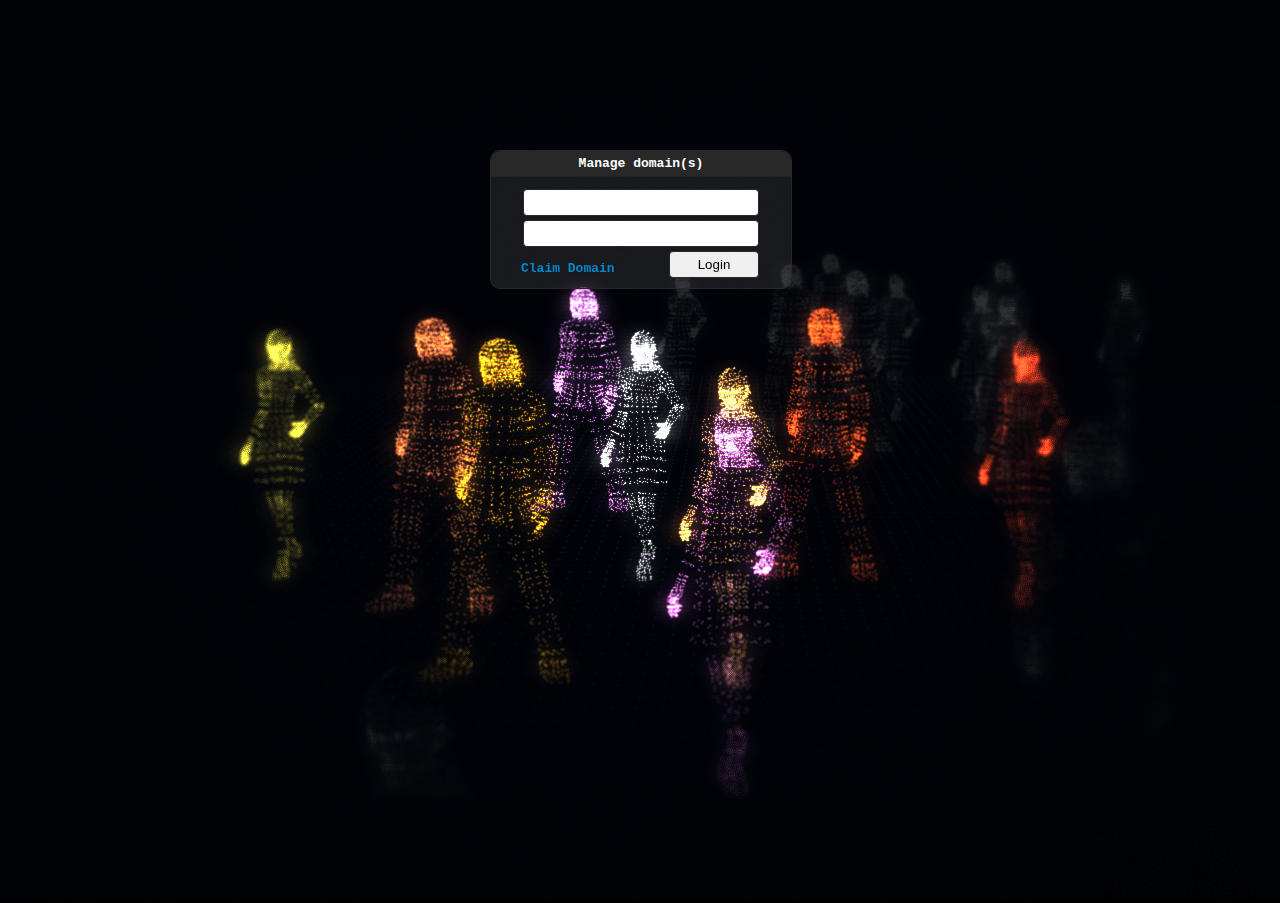
==== web_content/index.html @ 6d3ce943 "Added configuration files under ./secrets" ====
<!DOCTYPE html>
<html lang="en">
	<head>
		<title>Obtain Life</title>
		<meta charset="utf-8">
		<meta name="viewport" content="width=device-width, user-scalable=yes, minimum-scale=0.2, maximum-scale=1.0">
		<style>
			body {
				color: #fff;
				font-family:Monospace;
				font-size:13px;
				text-align:center;
				font-weight: bold;

				background-color: #000;
				margin: 0px;
				overflow: hidden;
			}

			#Login {
				position: absolute;
				top: 150px;
				left: 50%;
				width: 300px;
				margin-left: -150px;
				color: #fff;
				border: 1px solid #272727;
				border-radius: 10px;

				background-color: rgba(120, 120, 120, 0.2);
				overflow: hidden;

				display: flex;
				flex-direction: column;
			}
				.header {
					background-color: #282828;
					border-bottom: 1px solid #222222;
					padding: 5px;
					border-top-left-radius: 10px;
					border-top-right-radius: 10px;
				}

				.forms {
					margin-top: 10px;
					display: flex;
					flex-direction: column;
					padding-left: 10%;
					padding-right: 10%;
				}

					.inputField {
						border: 1px solid #272727;
						border-radius: 4px;
						padding: 5px;
						margin: 2px;
					}

				.buttons {
					width: 100%;
					display: flex;
					flex-direction: row;
				}
					.button {
						width: 90px;
						margin-left: auto;
						margin-bottom: 10px;
					}

					a {
						color: #0089CF;
						line-height: 3em;
						text-decoration: none;
					}
					a:hover {
						text-decoration: underline;
					}
		</style>
		<script type="text/javascript">
			let socket = null; // Create a global socket element, initate it with `new slimWebSocket();` later
			
			// Loading JavaScript from a cross-site resource is blocked.
			// But there's nothing stopping us from downloading the script
			// as a text-blob and placing it within the <script> </ script> tags,
			// which causes the browser to parse it, but not as a forrain object.
			//
			// #LoadingScriptsFromGithub

			let xhr = new XMLHttpRequest();
			xhr.open("GET", 'https://raw.githubusercontent.com/Torxed/slimWebSocket/master/slimWebSocket.js', true);
			xhr.onreadystatechange = function() {
				if (this.readyState === XMLHttpRequest.DONE && this.status === 200) {
					let script = document.createElement('script');
					script.type = 'text/javascript';
					script.innerHTML = this.responseText;
					document.head.appendChild(script);

					socket = new slimWebSocket();
				}
			}
			xhr.send();
		</script>
		<script type="text/javascript" src="/olife.js"></script>
		<script type="text/javascript">
			let secret = "c8ee4162d1df58aadd4f9e70df2744ed13ba1d37e8bf5946b87aedb71d5c07da";

			window.onload = function() {
				let life = new olife('obtain.life', 'HS256', secret);
				
				document.querySelector('#login').addEventListener('click', function() {
					let username = document.querySelector('#username').value;
					let password = document.querySelector('#password').value;

					life.login(username, password, (payload) => {
						socket.send(payload)
					});
				})
			}
		</script>
	</head>
	<body>

		<div id="container"></div>
		<div id="Login">
			<div class="header">Manage domain(s)</div>
			<div class="forms">
				<input class="inputField" type="text" id="username">
				<input class="inputField" type="password" id="password">
				<div class="buttons">
					<a href="/claim.html">Claim Domain</a>
					<button class="inputField button" id="login">Login</button>
				</div>
			</div>
		</div>

		<script src="three.min.js"></script>

		<script src="js/loaders/BinaryLoader.js"></script>

		<script src="js/shaders/ConvolutionShader.js"></script>
		<script src="js/shaders/CopyShader.js"></script>
		<script src="js/shaders/FilmShader.js"></script>
		<script src="js/shaders/FocusShader.js"></script>

		<script src="js/postprocessing/EffectComposer.js"></script>
		<script src="js/postprocessing/MaskPass.js"></script>
		<script src="js/postprocessing/RenderPass.js"></script>
		<script src="js/postprocessing/BloomPass.js"></script>
		<script src="js/postprocessing/ShaderPass.js"></script>
		<script src="js/postprocessing/FilmPass.js"></script>

		<script src="js/Detector.js"></script>

		<script>

			if ( ! Detector.webgl ) Detector.addGetWebGLMessage();

			var SCREEN_HEIGHT = window.innerHeight;
			var SCREEN_WIDTH = window.innerWidth;

			var container;

			var camera, scene, renderer, mesh, directionalLight;

			var parent, meshes = [], clonemeshes = [];

			var p;

			var aloader, bloader;

			var composer, effectFocus;

			var clock = new THREE.Clock();

			init();
			animate();

			function init() {

				container = document.getElementById( 'container' );

				camera = new THREE.PerspectiveCamera( 20, SCREEN_WIDTH / SCREEN_HEIGHT, 1, 50000 );
				camera.position.set( 0, 700, 7000 );

				scene = new THREE.Scene();
				scene.fog = new THREE.FogExp2( 0x000104, 0.0000675 );

				camera.lookAt( scene.position );

				//

				aloader = new THREE.JSONLoader( );
				bloader = new THREE.BinaryLoader( true );

				document.body.appendChild( bloader.statusDomElement );

				/*aloader.load( "obj/terrain.js", function( geometry ) {

					createMesh( geometry, scene, 16.8, -11000, -200,  -5000, 0x00ff44, false );
					createMesh( geometry, scene, 16.8,  11000, -200, -15000, 0x00ff33, false );
					createMesh( geometry, scene, 16.8,      0, -200, -15000, 0x00ff33, false );
					createMesh( geometry, scene, 16.8,      0, -200,  15000, 0x00ff33, false );
					createMesh( geometry, scene, 16.8,  11000, -200,  15000, 0x00ff22, false );
					createMesh( geometry, scene, 16.8, -11000, -200,   5000, 0x00ff11, false );
					createMesh( geometry, scene, 16.8,  13000, -200,   5000, 0x00ff55, false );
					createMesh( geometry, scene, 16.8,  13000, -200,  -5000, 0x00ff66, false );

				} );*/


				bloader.load( "obj/female02/Female02_bin.js", function( geometry ) {

					createMesh( geometry, scene, 4.05, -1000, -350,    0, 0xffdd44, true );
					createMesh( geometry, scene, 4.05,     0, -350,    0, 0xffffff, true );
					createMesh( geometry, scene, 4.05,  1000, -350,  400, 0xff4422, true );
					createMesh( geometry, scene, 4.05,   250, -350, 1500, 0xff9955, true );
					createMesh( geometry, scene, 4.05,   250, -350, 2500, 0xff77dd, true );

				} );

				bloader.load( "obj/male02/Male02_bin.js", function( geometry ) {

					createMesh( geometry, scene, 4.05,  -500, -350,   600, 0xff7744, true );
					createMesh( geometry, scene, 4.05,   500, -350,     0, 0xff5522, true );
					createMesh( geometry, scene, 4.05,  -250, -350,  1500, 0xff9922, true );
					createMesh( geometry, scene, 4.05,  -250, -350, -1500, 0xff99ff, true );

				} );

				//

				renderer = new THREE.WebGLRenderer( { antialias: false } );
				renderer.setClearColor( scene.fog.color );
				renderer.setPixelRatio( window.devicePixelRatio );
				renderer.setSize( SCREEN_WIDTH, SCREEN_HEIGHT );
				renderer.autoClear = false;
				renderer.sortObjects = false;
				container.appendChild( renderer.domElement );

				//

				parent = new THREE.Object3D();
				scene.add( parent );

				var grid = new THREE.PointCloud( new THREE.PlaneBufferGeometry( 7000, 17000, 128, 128 ), new THREE.PointCloudMaterial( { color: 0x272727, size: 10 } ) );
				grid.position.y = -400;
				grid.rotation.x = - Math.PI / 2;
				parent.add( grid );

				// postprocessing

				var renderModel = new THREE.RenderPass( scene, camera );
				var effectBloom = new THREE.BloomPass( 0.75 );
				var effectFilm = new THREE.FilmPass( 0.5, 0.5, 1448, false );

				effectFocus = new THREE.ShaderPass( THREE.FocusShader );

				effectFocus.uniforms[ "screenWidth" ].value = window.innerWidth;
				effectFocus.uniforms[ "screenHeight" ].value = window.innerHeight;

				effectFocus.renderToScreen = true;

				composer = new THREE.EffectComposer( renderer );

				composer.addPass( renderModel );
				composer.addPass( effectBloom );
				composer.addPass( effectFilm );
				composer.addPass( effectFocus );

				//

				window.addEventListener( 'resize', onWindowResize, false );

			}

			//

			function onWindowResize( event ) {

				renderer.setSize( window.innerWidth, window.innerHeight );

				camera.aspect = window.innerWidth / window.innerHeight;
				camera.updateProjectionMatrix();

				camera.lookAt( scene.position );

				composer.reset();

				effectFocus.uniforms[ "screenWidth" ].value = window.innerWidth;
				effectFocus.uniforms[ "screenHeight" ].value = window.innerHeight;

			}

			//

			function createMesh( originalGeometry, scene, scale, x, y, z, color, dynamic ) {

				var i, c;

				var vertices = originalGeometry.vertices;
				var vl = vertices.length;

				var geometry = new THREE.Geometry();
				var vertices_tmp = [];

				for ( i = 0; i < vl; i ++ ) {

					p = vertices[ i ];

					geometry.vertices[ i ] = p.clone();
					vertices_tmp[ i ] = [ p.x, p.y, p.z, 0, 0 ];

				}

				var clones = [

					[  6000, 0, -4000 ],
					[  5000, 0, 0 ],
					[  1000, 0, 5000 ],
					[  1000, 0, -5000 ],
					[  4000, 0, 2000 ],
					[ -4000, 0, 1000 ],
					[ -5000, 0, -5000 ],

					[ 0, 0, 0 ]

				];

				if ( dynamic ) {

					for ( i = 0; i < clones.length; i ++ ) {

						c = ( i < clones.length -1 ) ? 0x252525 : color;

						mesh = new THREE.PointCloud( geometry, new THREE.PointCloudMaterial( { size: 3, color: c } ) );
						mesh.scale.x = mesh.scale.y = mesh.scale.z = scale;

						mesh.position.x = x + clones[ i ][ 0 ];
						mesh.position.y = y + clones[ i ][ 1 ];
						mesh.position.z = z + clones[ i ][ 2 ];

						parent.add( mesh );

						clonemeshes.push( { mesh: mesh, speed: 0.5 + Math.random() } );

					}

				} else {

					mesh = new THREE.PointCloud( geometry, new THREE.PointCloudMaterial( { size: 3, color: color } ) );
					mesh.scale.x = mesh.scale.y = mesh.scale.z = scale;

					mesh.position.x = x;
					mesh.position.y = y;
					mesh.position.z = z;

					parent.add( mesh );

				}

				bloader.statusDomElement.style.display = "none";

				meshes.push( {
					mesh: mesh, vertices: geometry.vertices, vertices_tmp: vertices_tmp, vl: vl,
					down: 0, up: 0, direction: 0, speed: 35, delay: Math.floor( 200 + 200 * Math.random() ),
					started: false, start: Math.floor( 100 + 200 * Math.random() ),
					dynamic: dynamic
				} );

			}


			var j, jl, cm, data, vertices, vertices_tmp, vl, d, vt;

			function animate () {

				requestAnimationFrame( animate );
				render();

			}

			function render () {

				delta = 10 * clock.getDelta();

				delta = delta < 2 ? delta : 2;

				parent.rotation.y += -0.002 * delta;

				for( j = 0, jl = clonemeshes.length; j < jl; j ++ ) {

					cm = clonemeshes[ j ];
					cm.mesh.rotation.y += -0.01 * delta * cm.speed;

				}

				for( j = 0, jl = meshes.length; j < jl; j ++ ) {

					data = meshes[ j ];
					mesh = data.mesh;
					vertices = data.vertices;
					vertices_tmp = data.vertices_tmp;
					vl = data.vl;

					if ( ! data.dynamic ) continue;

					if ( data.start > 0 ) {

						data.start -= 1;

					} else {

						if ( !data.started ) {

							data.direction = -1;
							data.started = true;

						}

					}

					for ( i = 0; i < vl; i ++ ) {

						p = vertices[ i ];
						vt = vertices_tmp[ i ];

						// falling down

						if ( data.direction < 0 ) {

							// var d = Math.abs( p.x - vertices_tmp[ i ][ 0 ] ) + Math.abs( p.y - vertices_tmp[ i ][ 1 ] ) + Math.abs( p.z - vertices_tmp[ i ][ 2 ] );
							// if ( d < 200 ) {

							if ( p.y > 0 ) {

								// p.y += data.direction * data.speed * delta;

								p.x += 1.5 * ( 0.50 - Math.random() ) * data.speed * delta;
								p.y += 3.0 * ( 0.25 - Math.random() ) * data.speed * delta;
								p.z += 1.5 * ( 0.50 - Math.random() ) * data.speed * delta;

							} else {

								if ( ! vt[ 3 ] ) {

									vt[ 3 ] = 1;
									data.down += 1;

								}

							}

						}

						// rising up

						if ( data.direction > 0 ) {

							//if ( p.y < vertices_tmp[ i ][ 1 ] ) {

							//	p.y += data.direction * data.speed * delta;

							d = Math.abs( p.x - vt[ 0 ] ) + Math.abs( p.y - vt[ 1 ] ) + Math.abs( p.z - vt[ 2 ] );

							if ( d > 1 ) {

								p.x += - ( p.x - vt[ 0 ] ) / d * data.speed * delta * ( 0.85 - Math.random() );
								p.y += - ( p.y - vt[ 1 ] ) / d * data.speed * delta * ( 1 + Math.random() );
								p.z += - ( p.z - vt[ 2 ] ) / d * data.speed * delta * ( 0.85 - Math.random() );

							} else {

								if ( ! vt[ 4 ] ) {

									vt[ 4 ] = 1;
									data.up += 1;

								}

							}

						}


					}

					// all down

					if ( data.down === vl ) {

						if ( data.delay === 0 ) {

							data.direction = 1;
							data.speed = 10;
							data.down = 0;
							data.delay = 320;

							for ( i = 0; i < vl; i ++ ) {

								vertices_tmp[ i ][ 3 ] = 0;

							}

						} else {

							data.delay -= 1;

						}


					}

					// all up

					if ( data.up === vl ) {

						if ( data.delay === 0 ) {

							data.direction = -1;
							data.speed = 35;
							data.up = 0;
							data.delay = 120;

							for ( i = 0; i < vl; i ++ ) {

								vertices_tmp[ i ][ 4 ] = 0;

							}

						} else {

							data.delay -= 1;

						}


					}

					mesh.geometry.verticesNeedUpdate = true;

				}

				renderer.clear();
				composer.render( 0.01 );

			}

		</script>

	</body>

</html>
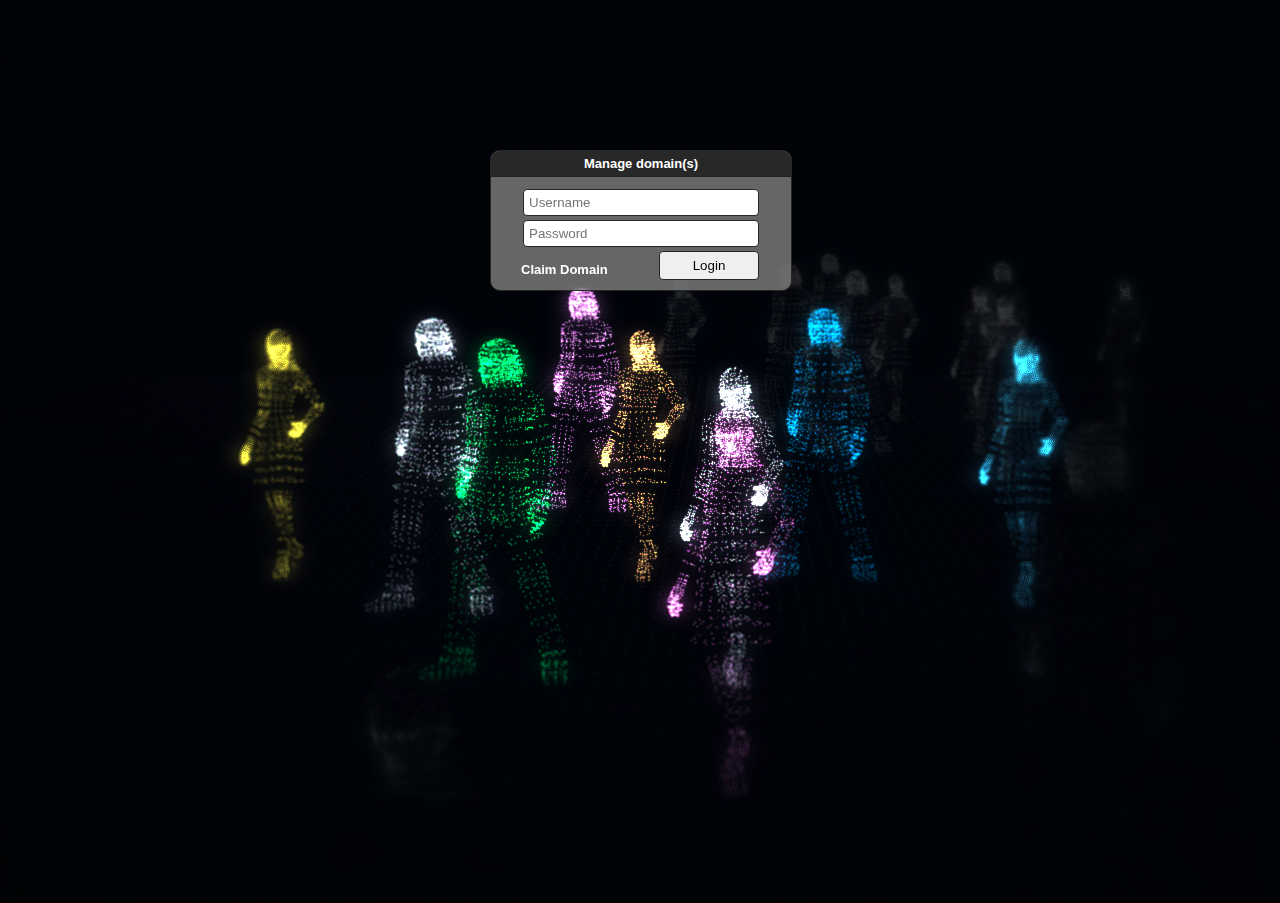
==== commit bdbf34db: "Fixing javascript-olife" ====
--- a/web_content/index.html
+++ b/web_content/index.html
@@ -7,7 +7,7 @@
 		<style>
 			body {
 				color: #fff;
-				font-family:Monospace;
+				font-family: sans-serif;
 				font-size:13px;
 				text-align:center;
 				font-weight: bold;
@@ -27,7 +27,7 @@
 				border: 1px solid #272727;
 				border-radius: 10px;
 
-				background-color: rgba(120, 120, 120, 0.2);
+				background-color: rgba(120, 120, 120, 0.85);
 				overflow: hidden;
 
 				display: flex;
@@ -37,8 +37,6 @@
 					background-color: #282828;
 					border-bottom: 1px solid #222222;
 					padding: 5px;
-					border-top-left-radius: 10px;
-					border-top-right-radius: 10px;
 				}
 
 				.forms {
@@ -62,17 +60,17 @@
 					flex-direction: row;
 				}
 					.button {
-						width: 90px;
+						width: 100px;
 						margin-left: auto;
 						margin-bottom: 10px;
 					}
 
-					a {
-						color: #0089CF;
-						line-height: 3em;
+					p {
+						color: #FFFFFF;
 						text-decoration: none;
-					}
-					a:hover {
+						cursor: pointer;
+					}
+					p:hover {
 						text-decoration: underline;
 					}
 		</style>
@@ -115,6 +113,52 @@
 						socket.send(payload)
 					});
 				})
+
+				document.querySelector('#claim').addEventListener('click', function() {
+					document.querySelector('#Login').innerHTML = '';
+
+					let login = document.createElement('div');
+					let header = document.createElement('div');
+					let forms = document.createElement('div');
+					let buttons = document.createElement('div');
+					let email = document.createElement('input');
+					let domain = document.createElement('input');
+					let p = document.createElement('p');
+					let submit = document.createElement('button');
+
+					header.classList = 'header';
+					forms.classList = 'forms';
+					email.classList = 'inputField'; 
+					domain.classList = 'inputField';
+					buttons.classList = 'buttons';
+					p.classList = 'claim';
+					submit.classList = 'inputField button';
+
+					header.innerHTML = 'Claim domain';
+					email.placeholder = 'Admin email to domain claim with...'
+					domain.placeholder = 'Domain to claim/register..'
+					p.innerHTML = 'Login page';
+					submit.innerHTML = 'Claim Domain';
+
+					email.value = 'anton@hvornum.se';
+					domain.value = 'hvornum.se';
+
+					forms.appendChild(email);
+					forms.appendChild(domain);
+					buttons.appendChild(p);
+					buttons.appendChild(submit);
+					forms.appendChild(buttons);
+					login.appendChild(header);
+					login.appendChild(forms);
+
+					submit.addEventListener('click', function() {
+						life.claim(domain.value, email.value, (payload) => {
+							socket.send(payload);
+						})
+					})
+
+					document.querySelector('#Login').appendChild(login);
+				})
 			}
 		</script>
 	</head>
@@ -124,10 +168,10 @@
 		<div id="Login">
 			<div class="header">Manage domain(s)</div>
 			<div class="forms">
-				<input class="inputField" type="text" id="username">
-				<input class="inputField" type="password" id="password">
+				<input class="inputField" type="text" id="username" placeholder="Username">
+				<input class="inputField" type="password" id="password" placeholder="Password">
 				<div class="buttons">
-					<a href="/claim.html">Claim Domain</a>
+					<p id="claim">Claim Domain</p>
 					<button class="inputField button" id="login">Login</button>
 				</div>
 			</div>
@@ -211,18 +255,18 @@
 				bloader.load( "obj/female02/Female02_bin.js", function( geometry ) {
 
 					createMesh( geometry, scene, 4.05, -1000, -350,    0, 0xffdd44, true );
-					createMesh( geometry, scene, 4.05,     0, -350,    0, 0xffffff, true );
-					createMesh( geometry, scene, 4.05,  1000, -350,  400, 0xff4422, true );
-					createMesh( geometry, scene, 4.05,   250, -350, 1500, 0xff9955, true );
+					createMesh( geometry, scene, 4.05,     0, -350,    0, 0xF0A868, true );
+					createMesh( geometry, scene, 4.05,  1000, -350,  400, 0x33aadd, true );
+					createMesh( geometry, scene, 4.05,   250, -350, 1500, 0xBDD4E7, true );
 					createMesh( geometry, scene, 4.05,   250, -350, 2500, 0xff77dd, true );
 
 				} );
 
 				bloader.load( "obj/male02/Male02_bin.js", function( geometry ) {
 
-					createMesh( geometry, scene, 4.05,  -500, -350,   600, 0xff7744, true );
-					createMesh( geometry, scene, 4.05,   500, -350,     0, 0xff5522, true );
-					createMesh( geometry, scene, 4.05,  -250, -350,  1500, 0xff9922, true );
+					createMesh( geometry, scene, 4.05,  -500, -350,   600, 0xBDD4E7, true );
+					createMesh( geometry, scene, 4.05,   500, -350,     0, 0x0088bb, true );
+					createMesh( geometry, scene, 4.05,  -250, -350,  1500, 0x00ff66, true );
 					createMesh( geometry, scene, 4.05,  -250, -350, -1500, 0xff99ff, true );
 
 				} );
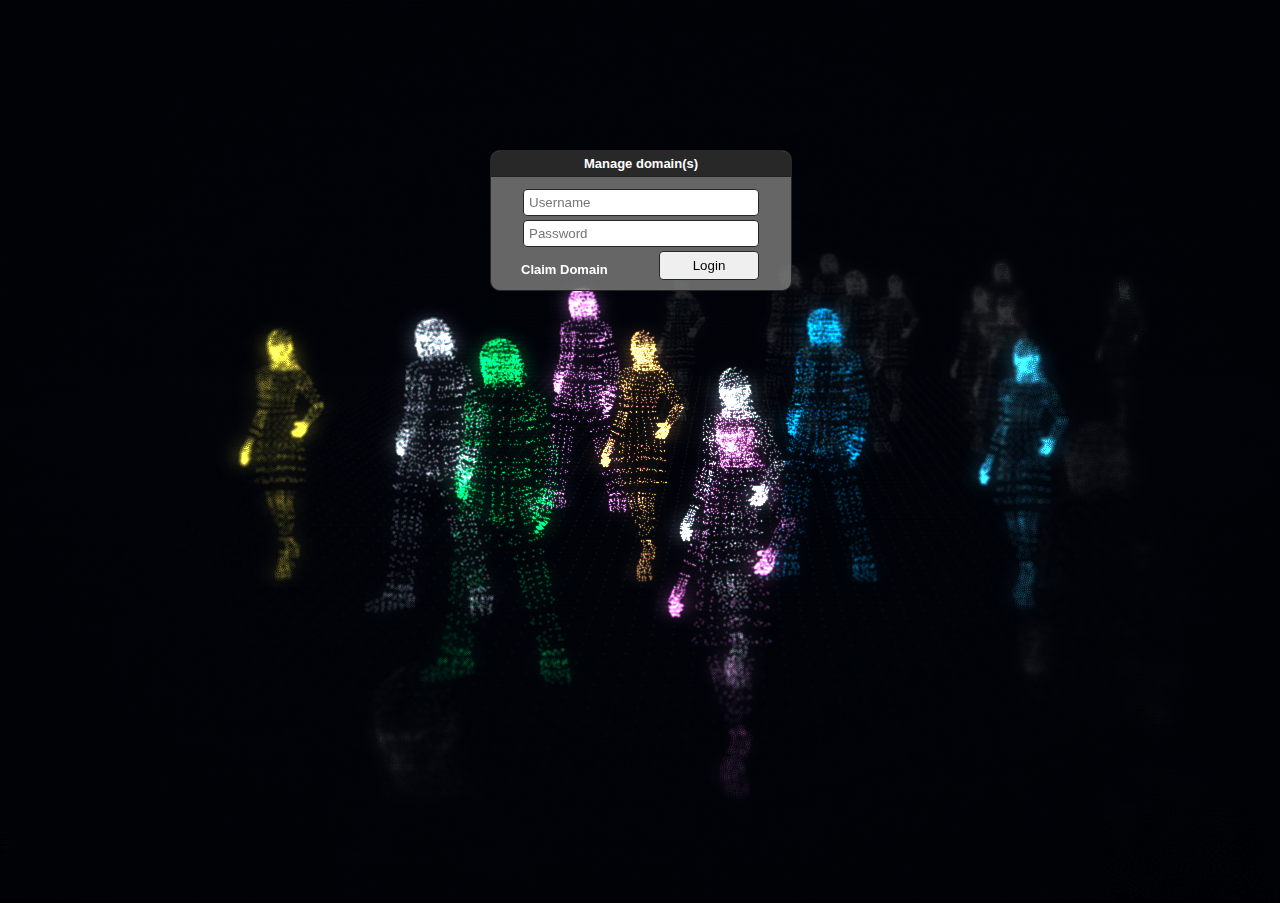
==== commit 5390d40d: "Added e-mail sendouts, claim process, portal for administrating domain. TODO: 2fa and some more toke" ====
--- a/web_content/index.html
+++ b/web_content/index.html
@@ -94,6 +94,10 @@
 					document.head.appendChild(script);
 
 					socket = new slimWebSocket();
+					socket.subscribe('auth', (data) => {
+						localStorage.setItem('obtain.life.token', data['token']);
+						window.location.href = '/portal/';
+					})
 				}
 			}
 			xhr.send();
@@ -101,64 +105,69 @@
 		<script type="text/javascript" src="/olife.js"></script>
 		<script type="text/javascript">
 			let secret = "c8ee4162d1df58aadd4f9e70df2744ed13ba1d37e8bf5946b87aedb71d5c07da";
+			let token = localStorage.getItem('obtain.life.token');
 
 			window.onload = function() {
-				let life = new olife('obtain.life', 'HS256', secret);
-				
-				document.querySelector('#login').addEventListener('click', function() {
-					let username = document.querySelector('#username').value;
-					let password = document.querySelector('#password').value;
-
-					life.login(username, password, (payload) => {
-						socket.send(payload)
-					});
-				})
-
-				document.querySelector('#claim').addEventListener('click', function() {
-					document.querySelector('#Login').innerHTML = '';
-
-					let login = document.createElement('div');
-					let header = document.createElement('div');
-					let forms = document.createElement('div');
-					let buttons = document.createElement('div');
-					let email = document.createElement('input');
-					let domain = document.createElement('input');
-					let p = document.createElement('p');
-					let submit = document.createElement('button');
-
-					header.classList = 'header';
-					forms.classList = 'forms';
-					email.classList = 'inputField'; 
-					domain.classList = 'inputField';
-					buttons.classList = 'buttons';
-					p.classList = 'claim';
-					submit.classList = 'inputField button';
-
-					header.innerHTML = 'Claim domain';
-					email.placeholder = 'Admin email to domain claim with...'
-					domain.placeholder = 'Domain to claim/register..'
-					p.innerHTML = 'Login page';
-					submit.innerHTML = 'Claim Domain';
-
-					email.value = 'anton@hvornum.se';
-					domain.value = 'hvornum.se';
-
-					forms.appendChild(email);
-					forms.appendChild(domain);
-					buttons.appendChild(p);
-					buttons.appendChild(submit);
-					forms.appendChild(buttons);
-					login.appendChild(header);
-					login.appendChild(forms);
-
-					submit.addEventListener('click', function() {
-						life.claim(domain.value, email.value, (payload) => {
-							socket.send(payload);
+				if(typeof token !== 'undefined' && token) {
+					window.location.href = '/portal/';
+				} else {
+					let life = new olife('obtain.life', 'HS256', secret);
+					
+					document.querySelector('#login').addEventListener('click', function() {
+						let username = document.querySelector('#username').value;
+						let password = document.querySelector('#password').value;
+
+						life.login(username, password, (payload) => {
+							socket.send(payload)
+						});
+					})
+
+					document.querySelector('#claim').addEventListener('click', function() {
+						document.querySelector('#Login').innerHTML = '';
+
+						let login = document.createElement('div');
+						let header = document.createElement('div');
+						let forms = document.createElement('div');
+						let buttons = document.createElement('div');
+						let email = document.createElement('input');
+						let domain = document.createElement('input');
+						let p = document.createElement('p');
+						let submit = document.createElement('button');
+
+						header.classList = 'header';
+						forms.classList = 'forms';
+						email.classList = 'inputField'; 
+						domain.classList = 'inputField';
+						buttons.classList = 'buttons';
+						p.classList = 'claim';
+						submit.classList = 'inputField button';
+
+						header.innerHTML = 'Claim domain';
+						email.placeholder = 'Admin email to domain claim with...'
+						domain.placeholder = 'Domain to claim/register..'
+						p.innerHTML = 'Login page';
+						submit.innerHTML = 'Claim Domain';
+
+						email.value = 'anton@hvornum.se';
+						domain.value = 'hvornum.se';
+
+						forms.appendChild(email);
+						forms.appendChild(domain);
+						buttons.appendChild(p);
+						buttons.appendChild(submit);
+						forms.appendChild(buttons);
+						login.appendChild(header);
+						login.appendChild(forms);
+
+						submit.addEventListener('click', function() {
+							life.claim(domain.value, email.value, (payload) => {
+								socket.send(payload);
+							})
 						})
+
+						document.querySelector('#Login').appendChild(login);
 					})
-
-					document.querySelector('#Login').appendChild(login);
-				})
+				}
 			}
 		</script>
 	</head>
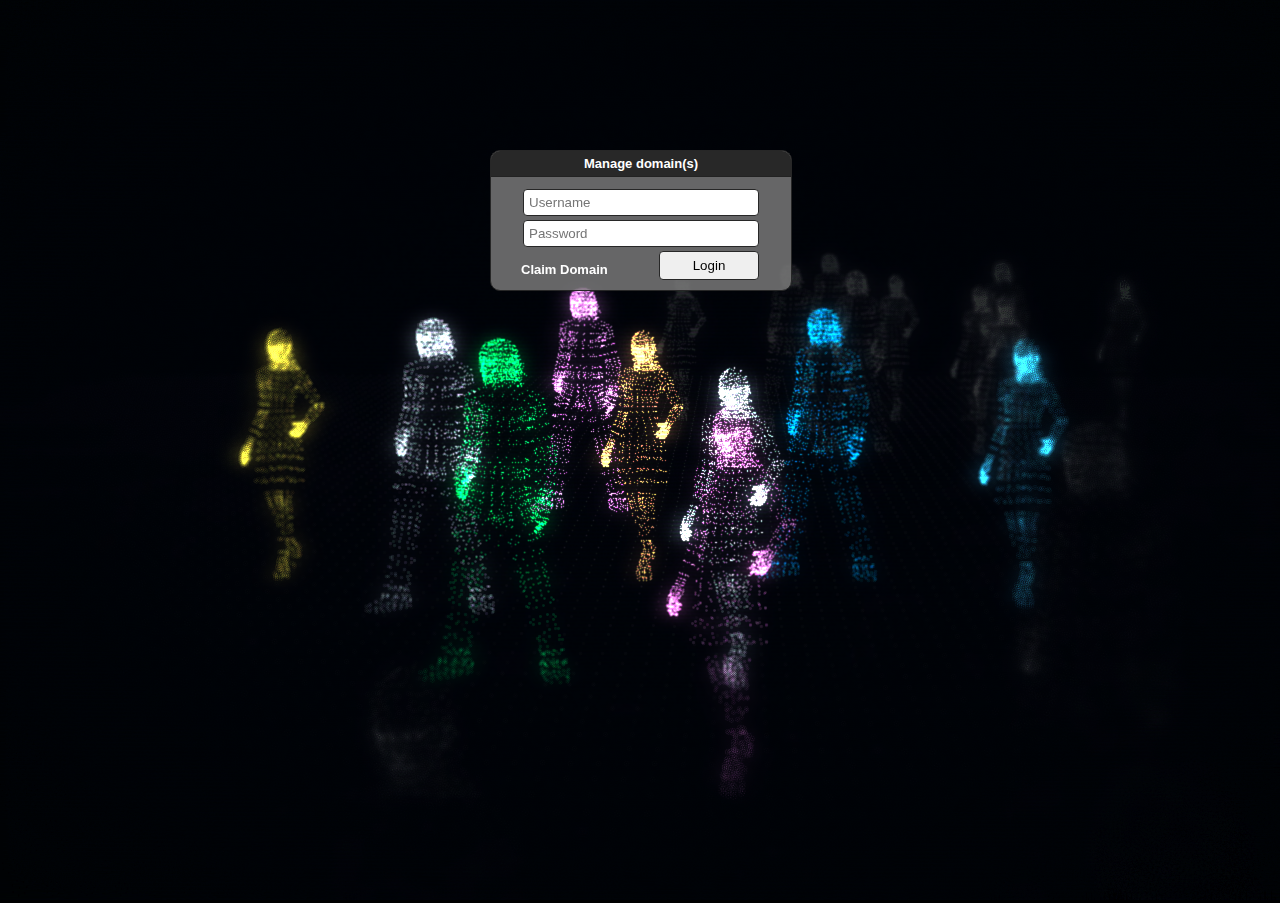
==== commit 0e0f51e6: "Working claim, login, change password" ====
--- a/web_content/index.html
+++ b/web_content/index.html
@@ -55,7 +55,6 @@
 					}
 
 				.buttons {
-					width: 100%;
 					display: flex;
 					flex-direction: row;
 				}
@@ -73,6 +72,87 @@
 					p:hover {
 						text-decoration: underline;
 					}
+
+		.popup {
+			position: absolute;
+			left: 50%;
+			top: 50%;
+			background-color: rgba(120, 120, 120, 0.85);
+			border: 1px solid #49483E;
+			display: flex;
+			min-height: 0;
+			flex-direction: column;
+			flex-grow: 1;
+			flex-shrink: 0;
+			flex-basis: 100%;
+			border-radius: 5px;
+		}
+			.popup > .title {
+				font-weight: bold;
+				font-size: 14px;
+				padding: 10px;
+				color: #66D9EF;
+				flex: 1;
+				background-color: #282828;
+				border-bottom: 1px solid #222222;
+			}
+
+			.popup > .body {
+				color: #F8F8F2;
+				flex: 1;
+				display: flex;
+				flex-direction: column;
+			}
+
+				.popup > .body > * {
+					flex: 1;
+					display: flex;
+					flex-direction: column;
+				}
+
+			.popup > .buttons {
+				display: flex;
+				flex-direction: row;
+				border-top: 1px solid var(--blue);
+				padding: 4px;
+			}
+				.popup > .buttons > .Save {
+					flex: 1;
+					color: var(--power-on);
+					border-right: 1px solid var(--blue);
+				}
+					.popup > .buttons > .Save:hover {
+						font-weight: bold;
+					}
+
+				.popup > .buttons > .OK {
+					flex: 1;
+					border: 1px solid #272727;
+					border-radius: 4px;
+					padding: 5px;
+				}
+					.popup > .buttons > .OK:hover {
+						font-weight: bold;
+					}
+
+				.popup > .buttons > .Discard {
+					flex: 1;
+					color: var(--power-off);
+				}
+					.popup > .buttons > .Discard:hover {
+						font-weight: bold;
+					}
+				.popup > .buttons > .Cancel {
+					flex: 1;
+					color: var(--power-off);
+				}
+					.popup > .buttons > .Cancel:hover {
+						font-weight: bold;
+					}
+
+			.inputs {
+				padding: 20px;
+			}
 		</style>
 		<script type="text/javascript">
 			let socket = null; // Create a global socket element, initate it with `new slimWebSocket();` later
@@ -95,8 +175,67 @@
 
 					socket = new slimWebSocket();
 					socket.subscribe('auth', (data) => {
-						localStorage.setItem('obtain.life.token', data['token']);
-						window.location.href = '/portal/';
+						//localStorage.setItem('obtain.life.token', data['token']);
+						//window.location.href = '/portal/';
+
+						if(data['status'] == 'success' && typeof data['2FA'] !== 'undefined') {
+							//if(typeof data['challenge'] !== 'undefined' && typeof data['challenge_page'] !== 'undefined') {
+							//	localStorage.setItem('obtain.life.claim_challenge', data['challenge']);
+							//	window.location.href = data['challenge_page']+'?domain='+data['domain'];
+							//}
+
+							let popup_body = document.createElement('div');
+							let two_factor_code = document.createElement('input');
+							let inputs = document.createElement('div');
+							
+							inputs.classList = 'inputs';
+							popup_body.classList = 'card';
+							two_factor_code.type = 'text';
+							two_factor_code.id = 'two_factor_code';
+							two_factor_code.placeholder = 'Two factor code';
+							two_factor_code.classList = 'inputField';
+
+							let popup_header = document.createElement('div');
+							popup_header.classList = 'header';
+							popup_header.innerHTML = '<i>(code has been sent to your e-mail)</i>';
+
+							popup_body.appendChild(popup_header);
+							inputs.appendChild(two_factor_code);
+							popup_body.appendChild(inputs);
+
+							let obj = popup("Two factor authentication", popup_body, {
+								"OK" : function(div) {
+									let two_factor_payload = {
+										"alg": life.mode,
+										"domain": life.domain,
+										"_module": "2FA",
+										"2FA": data['2FA'],
+										"code": parseInt(two_factor_code.value)
+									};
+									life.sign(two_factor_payload, function(signature) {
+										two_factor_payload['sign'] = signature
+										socket.send(two_factor_payload);
+									})
+								}
+							});
+
+							two_factor_code.focus();
+							obj.style.marginLeft = '-'+(obj.scrollWidth/2)+'px';
+							obj.style.marginTop = '-'+(obj.scrollHeight/2)+'px';
+							console.log();
+						} else if (data['status'] == 'success' && typeof data['token'] !== 'undefined') {
+							localStorage.setItem('obtain.life.token', data['token']);
+							window.location.href = '/portal/';
+						} 
+					})
+
+					socket.subscribe('claim', (data) => {
+						if(data['status'] == 'success') {
+							if(typeof data['challenge'] !== 'undefined' && typeof data['challenge_page'] !== 'undefined') {
+								localStorage.setItem('obtain.life.claim_challenge', data['challenge']);
+								window.location.href = data['challenge_page']+'?domain='+data['domain'];
+							}
+						}
 					})
 				}
 			}
@@ -106,13 +245,52 @@
 		<script type="text/javascript">
 			let secret = "c8ee4162d1df58aadd4f9e70df2744ed13ba1d37e8bf5946b87aedb71d5c07da";
 			let token = localStorage.getItem('obtain.life.token');
+			let life = new olife('obtain.life', 'HS256', secret);
+
+			let elements = {}; // Used for popups
+			function popup(title_content, body_content, buttons_struct=null) {
+				let div = document.createElement('div');
+				div.id = 'popup_'+(Math.random() * 1001);
+				div.classList = 'popup';
+				let title = document.createElement('div');
+				title.classList = 'title';
+				if(typeof title_content === 'string')
+					title.innerHTML = title_content;
+				else
+					title.appendChild(title_content);
+				let body = document.createElement('div');
+				body.classList = 'body';
+				if(typeof body_content === 'string')
+					body.innerHTML = body_content;
+				else
+					body.appendChild(body_content);
+				
+				div.appendChild(title);
+				div.appendChild(body);
+				
+				if(buttons_struct) {
+					let buttons = document.createElement('div');
+					buttons.classList = 'buttons';
+					Object.keys(buttons_struct).forEach(function(label, index) {
+						let button = document.createElement('button');
+						button.innerHTML = label;
+						button.classList = label;
+						button.addEventListener('click', function(event) {
+							buttons_struct[label](div);
+						});
+						buttons.appendChild(button);
+					})
+					div.appendChild(buttons);
+				}
+				elements[title] = div;
+				document.getElementsByTagName("body")[0].appendChild(div);
+				return div;
+			}
 
 			window.onload = function() {
 				if(typeof token !== 'undefined' && token) {
 					window.location.href = '/portal/';
 				} else {
-					let life = new olife('obtain.life', 'HS256', secret);
-					
 					document.querySelector('#login').addEventListener('click', function() {
 						let username = document.querySelector('#username').value;
 						let password = document.querySelector('#password').value;
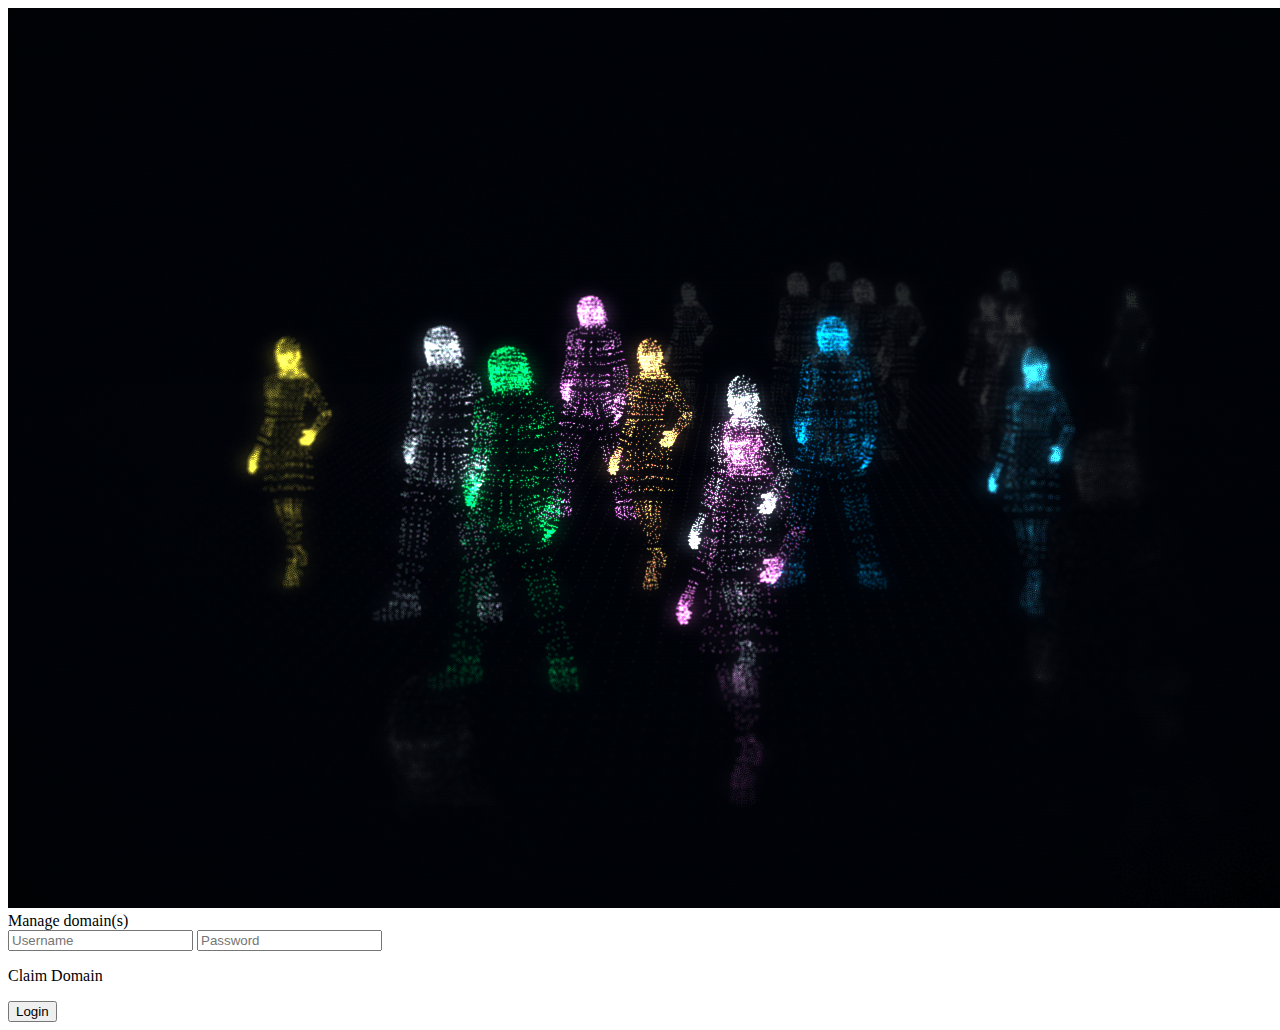
==== commit 82aadc03: "Removed old dependency" ====
--- a/web_content/index.html
+++ b/web_content/index.html
@@ -4,156 +4,7 @@
 		<title>Obtain Life</title>
 		<meta charset="utf-8">
 		<meta name="viewport" content="width=device-width, user-scalable=yes, minimum-scale=0.2, maximum-scale=1.0">
-		<style>
-			body {
-				color: #fff;
-				font-family: sans-serif;
-				font-size:13px;
-				text-align:center;
-				font-weight: bold;
-
-				background-color: #000;
-				margin: 0px;
-				overflow: hidden;
-			}
-
-			#Login {
-				position: absolute;
-				top: 150px;
-				left: 50%;
-				width: 300px;
-				margin-left: -150px;
-				color: #fff;
-				border: 1px solid #272727;
-				border-radius: 10px;
-
-				background-color: rgba(120, 120, 120, 0.85);
-				overflow: hidden;
-
-				display: flex;
-				flex-direction: column;
-			}
-				.header {
-					background-color: #282828;
-					border-bottom: 1px solid #222222;
-					padding: 5px;
-				}
-
-				.forms {
-					margin-top: 10px;
-					display: flex;
-					flex-direction: column;
-					padding-left: 10%;
-					padding-right: 10%;
-				}
-
-					.inputField {
-						border: 1px solid #272727;
-						border-radius: 4px;
-						padding: 5px;
-						margin: 2px;
-					}
-
-				.buttons {
-					display: flex;
-					flex-direction: row;
-				}
-					.button {
-						width: 100px;
-						margin-left: auto;
-						margin-bottom: 10px;
-					}
-
-					p {
-						color: #FFFFFF;
-						text-decoration: none;
-						cursor: pointer;
-					}
-					p:hover {
-						text-decoration: underline;
-					}
-
-		.popup {
-			position: absolute;
-			left: 50%;
-			top: 50%;
-			background-color: rgba(120, 120, 120, 0.85);
-			border: 1px solid #49483E;
-			display: flex;
-			min-height: 0;
-			flex-direction: column;
-			flex-grow: 1;
-			flex-shrink: 0;
-			flex-basis: 100%;
-			border-radius: 5px;
-		}
-			.popup > .title {
-				font-weight: bold;
-				font-size: 14px;
-				padding: 10px;
-				color: #66D9EF;
-				flex: 1;
-				background-color: #282828;
-				border-bottom: 1px solid #222222;
-			}
-
-			.popup > .body {
-				color: #F8F8F2;
-				flex: 1;
-				display: flex;
-				flex-direction: column;
-			}
-
-				.popup > .body > * {
-					flex: 1;
-					display: flex;
-					flex-direction: column;
-				}
-
-			.popup > .buttons {
-				display: flex;
-				flex-direction: row;
-				border-top: 1px solid var(--blue);
-				padding: 4px;
-			}
-				.popup > .buttons > .Save {
-					flex: 1;
-					color: var(--power-on);
-					border-right: 1px solid var(--blue);
-				}
-					.popup > .buttons > .Save:hover {
-						font-weight: bold;
-					}
-
-				.popup > .buttons > .OK {
-					flex: 1;
-					border: 1px solid #272727;
-					border-radius: 4px;
-					padding: 5px;
-				}
-					.popup > .buttons > .OK:hover {
-						font-weight: bold;
-					}
-
-				.popup > .buttons > .Discard {
-					flex: 1;
-					color: var(--power-off);
-				}
-					.popup > .buttons > .Discard:hover {
-						font-weight: bold;
-					}
-				.popup > .buttons > .Cancel {
-					flex: 1;
-					color: var(--power-off);
-				}
-					.popup > .buttons > .Cancel:hover {
-						font-weight: bold;
-					}
-
-			.inputs {
-				padding: 20px;
-			}
-		</style>
+		<link rel="stylesheet" type="text/css" href="/resources/styles/core.css">
 		<script type="text/javascript">
 			let socket = null; // Create a global socket element, initate it with `new slimWebSocket();` later
 			
